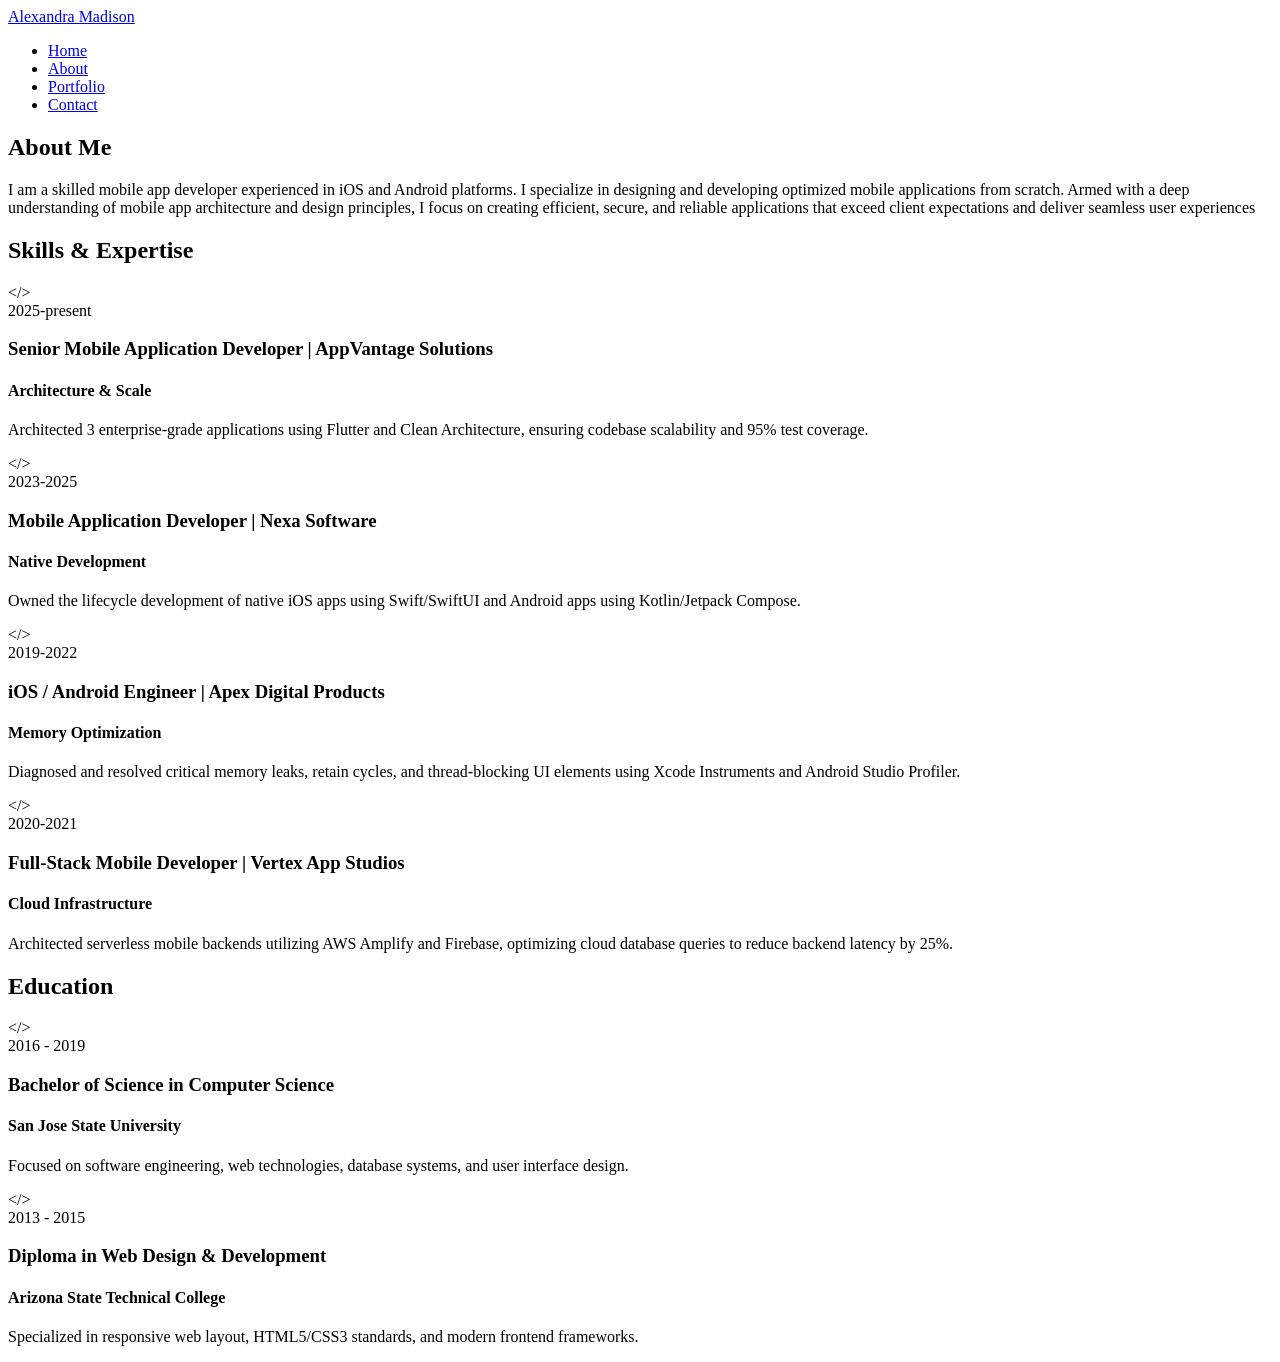
==== about.html @ ef2f59a8 "Initial commit: Base HTML structure for Home and About pages" ====
<!DOCTYPE html>
<html lang="en">
<head>
    <meta charset="UTF-8">
    <meta name="viewport" content="width=device-width, initial-scale=1.0">
    <title>Portfolio | About </title>
    <link rel="stylesheet" href="css/style.css">
</head>
<body>

  <!--Navigaiton Bar-->
    <header>
        <nav class="navbar">
          <div class="logo">
            <a href="index.html">Alexandra Madison</a>
          </div>
          <ul class="nav-links">
            <li><a href="index.html">Home</a></li>
            <li><a href="about.html" class="active">About</a></li>
            <li><a href="portfolio.html">Portfolio</a></li>
            <li><a href="contact.html">Contact</a></li>
          </ul>
        </nav>
    </header>

    <main>
        <section class ="about-bio">
          <h2>About Me</h2>
          <p>I am a skilled mobile app developer experienced in iOS and Android platforms.
           I specialize in designing and developing optimized mobile applications from scratch.
           Armed with a deep understanding of mobile app architecture and design principles, I focus on creating efficient, secure, and reliable applications that exceed client expectations and deliver seamless user experiences</p>  
        </section>

      <!--Skills Section-->
      <section class="skills-expertise-section">
        
         <h2>Skills & Expertise</h2>
         
         <div class="timeline">
         <div class="timeline-item">&lt;/&gt;</div>
         <div class="timeline-content">
           <span class ="timeline-date"> 2025-present</span>
           <h3>Senior Mobile Application Developer | AppVantage Solutions</h3>
           <h4>Architecture & Scale</h4>
           <p>Architected 3 enterprise-grade applications using Flutter and Clean Architecture, ensuring codebase scalability and 95% test coverage.</p>
          </div>
         </div>

         <div class="timeline">
         <div class="timeline-item">&lt;/&gt;</div>
         <div class="timeline-content">
           <span class ="timeline-date"> 2023-2025</span>
           <h3>Mobile Application Developer | Nexa Software</h3>
           <h4>Native Development</h4>
           <p>Owned the lifecycle development of native iOS apps using Swift/SwiftUI and Android apps using Kotlin/Jetpack Compose.</p>
          </div>
         </div>

         <div class="timeline">
         <div class="timeline-item">&lt;/&gt;</div>
         <div class="timeline-content">
           <span class ="timeline-date"> 2019-2022</span>
           <h3>iOS / Android Engineer | Apex Digital Products</h3>
           <h4>Memory Optimization</h4>
           <p>Diagnosed and resolved critical memory leaks, retain cycles, and thread-blocking UI elements using Xcode Instruments and Android Studio Profiler.</p>
          </div>
         </div>

          <div class="timeline">
         <div class="timeline-item">&lt;/&gt;</div>
         <div class="timeline-content">
           <span class ="timeline-date"> 2020-2021</span>
           <h3>Full-Stack Mobile Developer | Vertex App Studios</h3>
           <h4>Cloud Infrastructure</h4>
           <p>Architected serverless mobile backends utilizing AWS Amplify and Firebase, optimizing cloud database queries to reduce backend latency by 25%.</p>
          </div>
         </div>

        <section class="education-section">
    <h2>Education</h2>
    
    <div class="timeline">
        <div class="timeline-item">
            <div class="timeline-icon">&lt;/&gt;</div>
            <div class="timeline-content">
                <span class="timeline-date">2016 - 2019</span>
                <h3>Bachelor of Science in Computer Science</h3>
                <h4>San Jose State University</h4>
                <p>Focused on software engineering, web technologies, database systems, and user interface design.</p>
            </div>
        </div>

        <div class="timeline-item">
            <div class="timeline-icon">&lt;/&gt;</div>
            <div class="timeline-content">
                <span class="timeline-date">2013 - 2015</span>
                <h3>Diploma in Web Design & Development</h3>
                <h4>Arizona State Technical College</h4>
                <p>Specialized in responsive web layout, HTML5/CSS3 standards, and modern frontend frameworks.</p>
            </div>
        </div>
    </div>
</section>



        
      </section>
    </main>
</body>
</html>
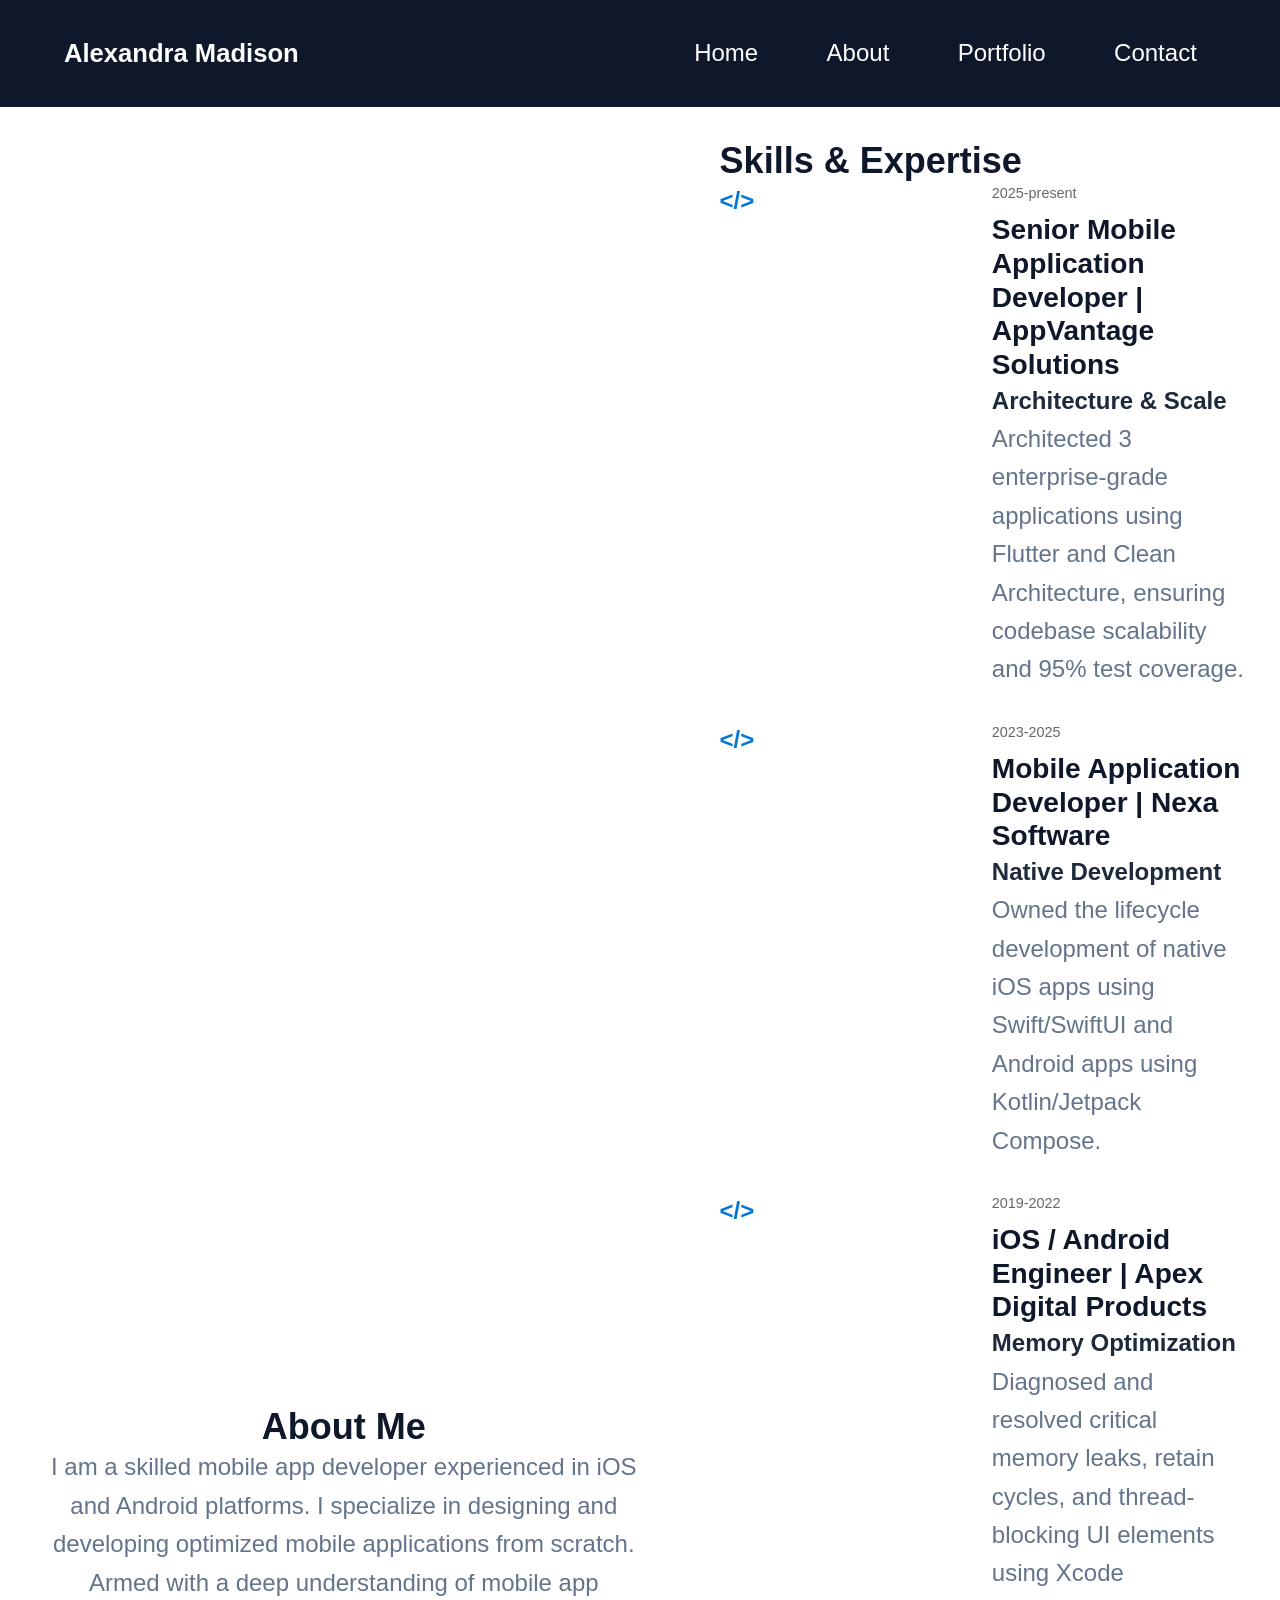
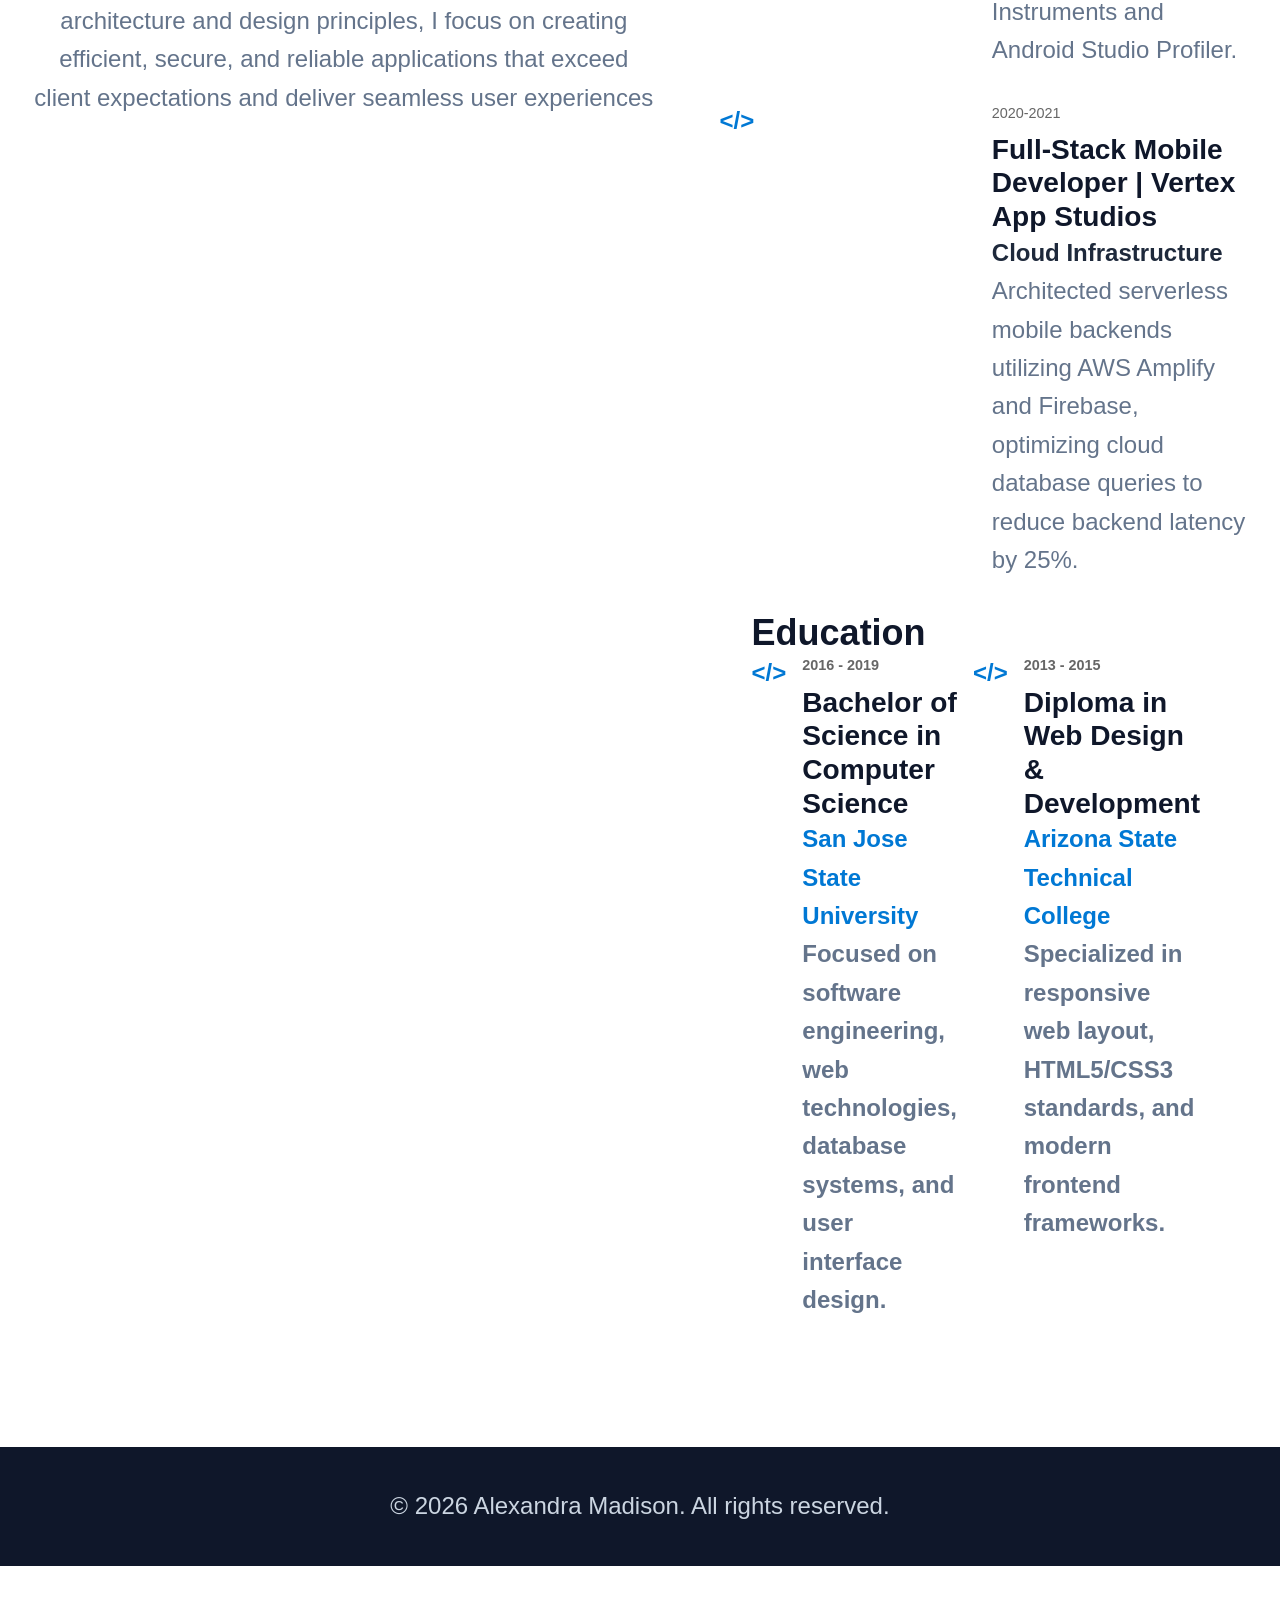
==== commit 48e55df2: "Changes to some html and bit of grid and flex structurin" ====
--- a/about.html
+++ b/about.html
@@ -7,7 +7,7 @@
     <link rel="stylesheet" href="css/style.css">
 </head>
 <body>
-
+<div class="grid-container">
   <!--Navigaiton Bar-->
     <header>
         <nav class="navbar">
@@ -18,7 +18,7 @@
             <li><a href="index.html">Home</a></li>
             <li><a href="about.html" class="active">About</a></li>
             <li><a href="portfolio.html">Portfolio</a></li>
-            <li><a href="contact.html">Contact</a></li>
+            <li><a href="Contact P.html">Contact</a></li>
           </ul>
         </nav>
     </header>
@@ -102,10 +102,13 @@
     </div>
 </section>
 
-
-
-        
       </section>
     </main>
+  <footer>
+    <p>&copy; 2026 Alexandra Madison. All rights reserved.</p>
+  </footer>
+ 
+  <script src="js/main.js"></script>
+</div>
 </body>
 </html>
--- a/css/style.css
+++ b/css/style.css
@@ -0,0 +1,406 @@
+/*
+GLOBAL RESET
+*/
+* {
+    margin: 0;
+    padding: 0;
+    box-sizing: border-box; 
+}
+
+html {
+    scroll-behavior: smooth;
+}
+
+body {
+    font-family: Arial, Helvetica, sans-serif;
+    background-color: #f8fafc;
+    color: #1e293b;
+    line-height: 1.6;
+}
+
+/*
+DESIGN VARIABLES 
+*/
+:root {
+    --primary: #0f172a;
+    --secondary: #6366f1;
+    --accent: #22d3ee;
+
+    --background: #f8fafc;
+    --white: #ffffff;
+
+    --text: #1e293b;
+    --text-light: #64748b;
+
+    --border: #e2e8f0;
+
+    --max-width: 1200px;
+    --radius: 12px;
+
+    --transition: all 0.3s ease;
+}
+
+/*
+GENERAL STYLES
+*/
+.container {
+    width: 90%;
+    max-width: var(--max-width);
+    margin: 0 auto;
+}
+
+section {
+    padding: 80px 0;
+}
+
+h1,
+h2,
+h3 {
+    color: var(--primary);
+    line-height: 1.2;
+}
+
+p {
+    color:var(--text-light)
+}
+
+a {
+    text-decoration: none;
+    color: inherit;
+}
+
+img {
+    max-width: 100%;
+    display: block;
+}
+
+
+
+/*
+Container
+*/
+.grid-container {
+    display: grid;
+    grid-template-columns: minmax(0, 1fr);
+    grid-template-rows: auto auto auto auto;
+    grid-template-areas:
+        "header"
+        "hero-sec"
+        "footer";
+    gap: 2rem;
+    min-height: 100vh;
+    background-color: #fff;
+}
+
+.grid-container > * {
+  display: flex;
+  align-items: center;
+  justify-content: center;
+  min-width: 0;
+
+  font-size: clamp(
+    1em,
+    1.5em,
+    2em
+    );
+}
+
+
+
+/*
+NAVIGATION BAR
+*/
+header {
+    background-color: var(--primary);
+    position: sticky;
+    top: 0;
+    z-index: 1000;
+    grid-area: header;
+    display: flex;
+    flex-direction: column;
+    align-items: center;
+    justify-content: center;
+    padding: 1rem 0;
+}
+
+
+.navbar {
+    grid-area: navigation;
+    width: 90%;
+    max-width: var(--max-width);
+    min-height: 75px;
+    margin: 0 auto;
+    display: flex;
+    align-items: center;
+    justify-content: space-between;
+}
+.logo {
+    font-size: 1.6rem;
+    font-weight: bold;
+    color: var(--white);
+}
+.logo span {
+    color: var(--accent);
+}
+.nav-links {
+    display: flex;
+    gap: 30px;
+    list-style: none;
+    margin: 0;
+    padding: 0;
+}
+.nav-links a {
+    color: var(--white);
+    font-weight: 500;
+    transition: var(--transition);
+    border-radius: 999px;
+    padding: 0.5rem 1.2rem;
+
+}
+.nav-links a:hover{
+    color: var(--accent);
+}
+
+/*
+PORTFOLIO
+*/
+.portfolio {
+    grid-area: hero-sec;
+    width: 100%;
+    background-color: var(--background);
+}
+.section-heading {
+    text-align: center;
+    margin-bottom: 50px;
+}
+.section-heading h1 {
+    font-size: 3rem;
+    margin-bottom: 15px;
+}
+.section-heading p {
+    max-width: 600px;
+    margin: auto;
+}
+.projects {
+    display: grid;
+    grid-template-columns: repeat(3,1fr);
+    gap: 30px;
+}
+
+/*
+PROJECT CARDS
+*/
+.project-card {
+    background-color: var(--white);
+    border: 1px solid var(--border);
+    border-radius: var(--radius);
+    overflow: hidden;
+    box-shadow: 0 4px rgba(15, 23, 42, 0.08);
+    transition: var(--transition);
+}
+.project-image {
+    height: 220px;
+    background-color: #e2e8f0;
+}
+.project-image img {
+    width: 100%;
+    height: 100%;
+    object-fit: cover;
+}
+.project-content {
+    padding: 25px;
+}
+.project-content h3 {
+    margin-bottom: 10px;
+}
+.project-content p {
+    margin-bottom: 20px;
+}
+
+.project-card:hover {
+    transform: translateY(-8px);
+    box-shadow: 0 15px 35px rgba(15, 23, 42, 0.15);
+}
+
+
+
+
+/*
+INTERACTION
+*/
+
+
+.btn {
+    display: inline-block;
+    padding: 12px 24px;
+    background-color: var(--secondary);
+    color: var(--white);
+    border-radius: 8px;
+    font-weight: 600;
+    transition: var(--transition);
+}
+.btn:hover {
+    background-color: #4f46e5;
+    transform: translateY(-3px);
+}
+
+/*
+Home Page
+*/
+.hero {
+    grid-area: hero-sec;
+    text-align: center;
+    max-width: 800px;
+    margin: 0 auto;
+    padding: 2rem;
+}
+
+.hero h1 {
+    font-size: 2rem;
+    margin-bottom: 1rem;
+}
+
+.hero .highlight {
+    color: var(--secondary);
+}
+.hero p {
+    line-height: 1.6;
+    margin-bottom: 2rem;
+}
+.hero-btn {
+    display: flex;
+    justify-content: center;
+    gap: 1.5rem;
+}
+
+/*
+About Page
+*/
+.about-bio {
+    grid-area: hero-sec;
+    max-width: 800px;
+    margin: 0 auto 2rem;
+    padding: 2rem;
+    text-align: center;
+}
+ 
+.skills-expertise-section,
+.education-section {
+    max-width: 800px;
+    margin: 0 auto;
+    padding: 0 2rem 2rem;
+}
+ 
+.timeline {
+    display: flex;
+    align-items: flex-start;
+    margin-bottom: 2rem;
+}
+.timeline-item,
+.timeline-icon {
+    font-weight: bold;
+    margin-right: 1rem;
+    color: #0078d4;
+}
+.timeline-content {
+    flex: 1;
+}
+.timeline-date {
+    font-size: 0.9rem;
+    color: #666;
+    display: block;
+    margin-bottom: 0.5rem;
+}
+.timeline > .timeline-item {
+    display: flex;
+    align-items: flex-start;
+    flex: 1;
+}
+
+/*
+Buttons
+*/
+.btn {
+    display: inline-block;
+    padding: 12px 24px;
+    background-color: var(--secondary);
+    color: var(--white);
+    border-radius: 8px;
+    font-weight: 600;
+    transition: var(--transition);
+}
+.btn:hover {
+    background-color: #4f46e5;
+    transform: translateY(-3px);
+}
+.primary-btn {
+    background-color: var(--primary);
+}
+.secondary-btn {
+    background-color: var(--secondary);
+}
+
+/*
+Footer
+*/
+footer,
+.footer {
+    grid-area: footer;
+    background-color: var(--primary);
+    color: var(--white);
+    padding: 40px 0;
+    text-align: center;
+}
+footer p,
+.footer p {
+    color: #cbd5e1;
+}
+
+/*
+RESPONSIVE DESIGN 
+*/
+@media (max-width: 900px) {
+    .projects {
+        grid-template-columns: repeat(2, 1fr);
+    }
+    .grid-container {
+        gap: 1.5rem;
+    }
+    header {
+        align-items: center;
+        text-align: center;
+    }
+}
+@media (max-width: 600px) {
+    .grid-container {
+        gap: 1rem;
+    }
+    header {
+        align-items: center;
+        text-align: center;
+    }
+    .navbar {
+        flex-direction: column;
+        padding: 20px 0;
+        gap: 15px;
+    }
+    .nav-links {
+        flex-direction: column;
+        gap: 15px;
+        flex-wrap: wrap;
+        justify-content: center;
+    }
+    .projects {
+        grid-template-columns: 1fr;
+    }
+    section {
+        padding: 60px 0;
+    }
+    .hero {
+        padding: 1rem;
+    }
+    .btn {
+        max-width: 100%;
+        text-align: center;
+    }
+}
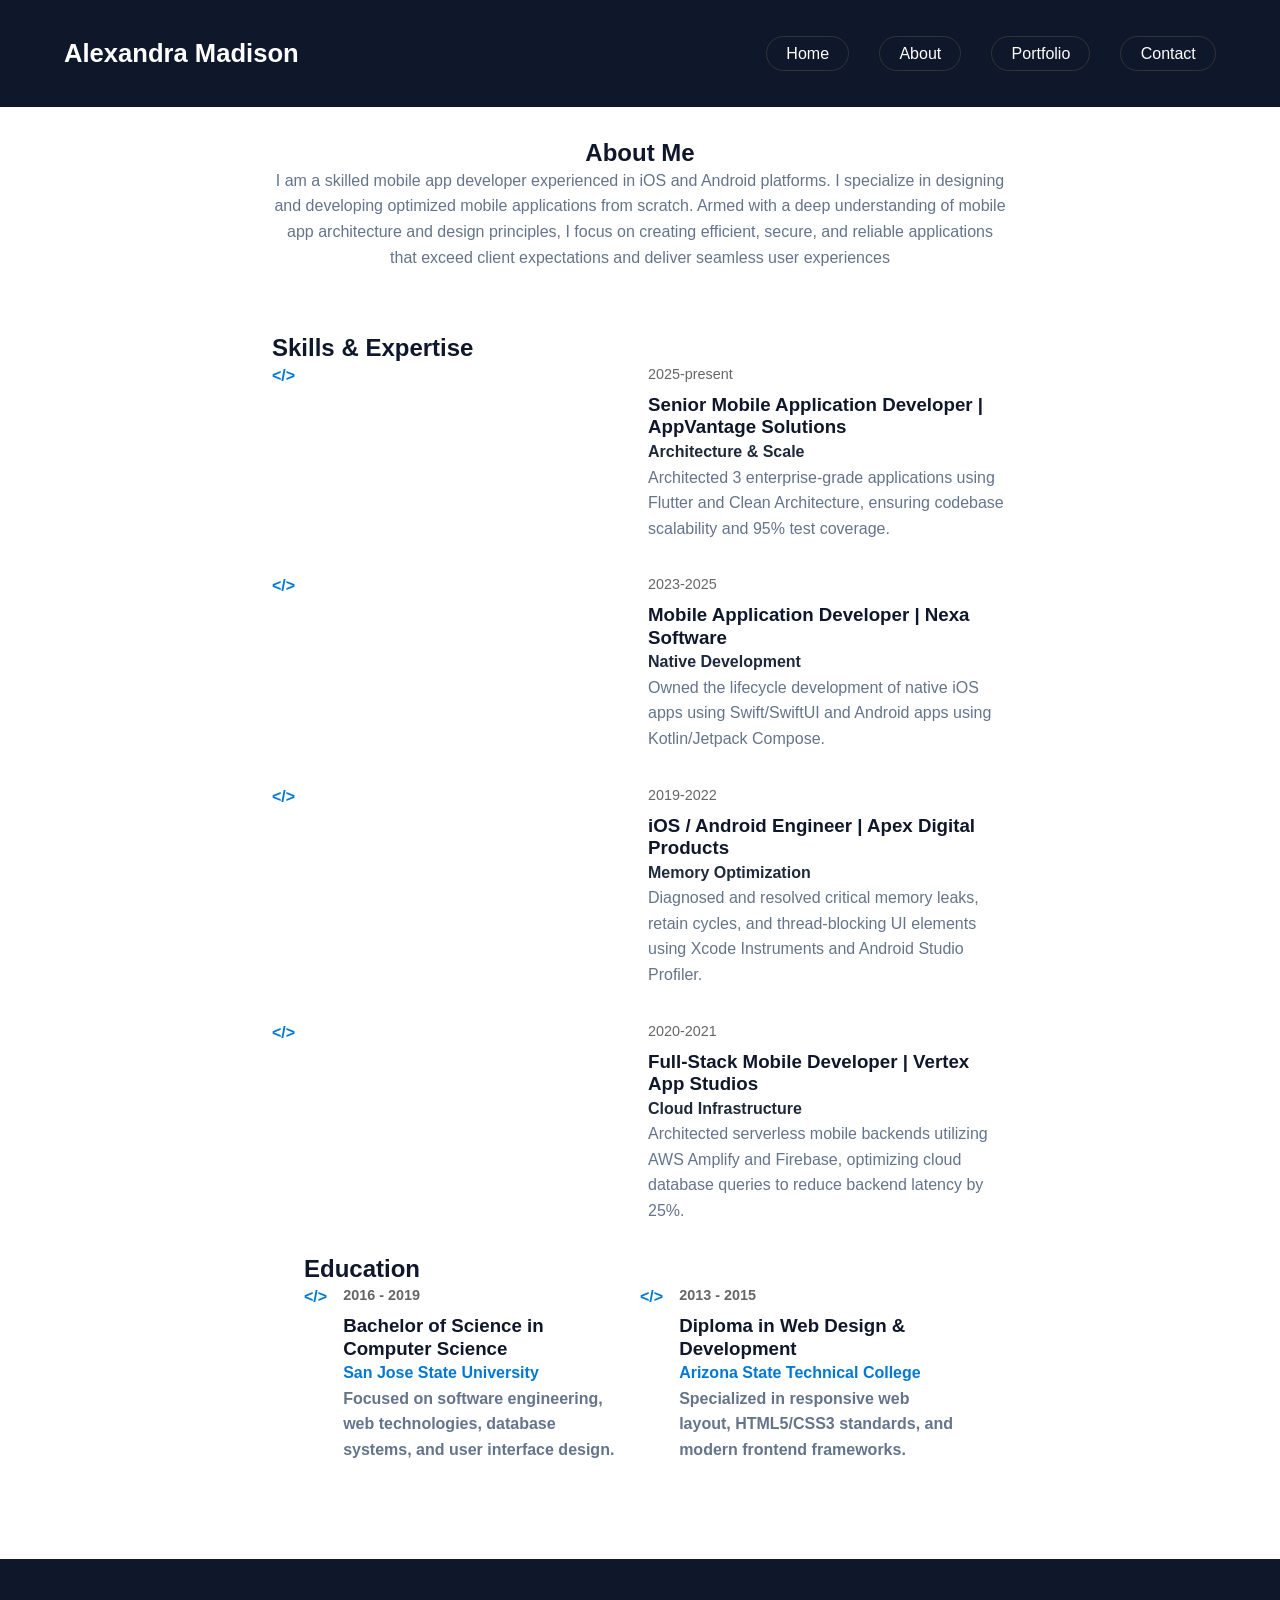
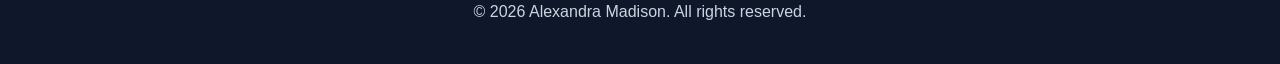
==== commit e989ad4a: "added a pure CSS burger menu fixed overflow with small screens in portfolio" ====
--- a/about.html
+++ b/about.html
@@ -14,6 +14,13 @@
           <div class="logo">
             <a href="index.html">Alexandra Madison</a>
           </div>
+          <input type="checkbox" id="menu-toggle" class="menu-toggle-input">
+            <label for="menu-toggle" class="menu-toggle" aria-label="Toggle navigation menu">
+              <span></span>
+              <span></span>
+              <span></span>
+            </label>
+
           <ul class="nav-links">
             <li><a href="index.html">Home</a></li>
             <li><a href="about.html" class="active">About</a></li>
--- a/css/style.css
+++ b/css/style.css
@@ -16,6 +16,7 @@
     background-color: #f8fafc;
     color: #1e293b;
     line-height: 1.6;
+    padding: 0;
 }
 
 /*
@@ -82,29 +83,23 @@
 .grid-container {
     display: grid;
     grid-template-columns: minmax(0, 1fr);
-    grid-template-rows: auto auto auto auto;
+    grid-template-rows: auto auto auto;
     grid-template-areas:
-        "header"
-        "hero-sec"
-        "footer";
-    gap: 2rem;
+        "header header"
+        "hero-sec hero-sec"
+        "footer footer";
     min-height: 100vh;
     background-color: #fff;
 }
 
-.grid-container > * {
-  display: flex;
-  align-items: center;
-  justify-content: center;
-  min-width: 0;
-
-  font-size: clamp(
-    1em,
-    1.5em,
-    2em
-    );
-}
-
+main {
+    grid-area: hero-sec;
+    width: 100%;
+    display: flex;
+    flex-direction: column;
+    align-items: center;
+    justify-content: center;
+}
 
 
 /*
@@ -125,7 +120,6 @@
 
 
 .navbar {
-    grid-area: navigation;
     width: 90%;
     max-width: var(--max-width);
     min-height: 75px;
@@ -134,14 +128,17 @@
     align-items: center;
     justify-content: space-between;
 }
+
 .logo {
     font-size: 1.6rem;
     font-weight: bold;
     color: var(--white);
 }
+
 .logo span {
     color: var(--accent);
 }
+
 .nav-links {
     display: flex;
     gap: 30px;
@@ -149,21 +146,63 @@
     margin: 0;
     padding: 0;
 }
+
 .nav-links a {
     color: var(--white);
     font-weight: 500;
     transition: var(--transition);
+    /*pill button design*/
     border-radius: 999px;
     padding: 0.5rem 1.2rem;
-
+    border: 1px solid #333;
 }
 .nav-links a:hover{
     color: var(--accent);
 }
 
 /*
+Menu button
+*/
+
+.menu-toggle-input {
+    display: none;
+}
+ 
+.menu-toggle {
+    display: none;
+    flex-direction: column;
+    justify-content: space-between;
+    width: 28px;
+    height: 20px;
+    cursor: pointer;
+    z-index: 1100;
+}
+ 
+.menu-toggle span {
+    display: block;
+    height: 3px;
+    width: 100%;
+    background-color: var(--white);
+    border-radius: 2px;
+    transition: var(--transition);
+}
+
+.menu-toggle-input:checked + .menu-toggle span:nth-child(1) {
+    transform: translateY(8.5px) rotate(45deg);
+}
+ 
+.menu-toggle-input:checked + .menu-toggle span:nth-child(2) {
+    opacity: 0;
+}
+ 
+.menu-toggle-input:checked + .menu-toggle span:nth-child(3) {
+    transform: translateY(-8.5px) rotate(-45deg);
+}
+ 
+/*
 PORTFOLIO
 */
+
 .portfolio {
     grid-area: hero-sec;
     width: 100%;
@@ -222,8 +261,78 @@
     box-shadow: 0 15px 35px rgba(15, 23, 42, 0.15);
 }
 
-
-
+/*
+Home Page
+*/
+.hero {
+    grid-area: hero-sec;
+    text-align: center;
+    max-width: 800px;
+    margin: 0 auto;
+    padding: 2rem;
+}
+
+.hero h1 {
+    font-size: 2rem;
+    margin-bottom: 1rem;
+}
+
+.hero .highlight {
+    color: var(--secondary);
+}
+.hero p {
+    line-height: 1.6;
+    margin-bottom: 2rem;
+}
+.hero-btn {
+    display: flex;
+    justify-content: center;
+    gap: 1.5rem;
+}
+
+/*
+About Page
+*/
+.about-bio {
+    grid-area: hero-sec;
+    max-width: 800px;
+    margin: 0 auto 2rem;
+    padding: 2rem;
+    text-align: center;
+}
+ 
+.skills-expertise-section,
+.education-section {
+    max-width: 800px;
+    margin: 0 auto;
+    padding: 0 2rem 2rem;
+}
+ 
+.timeline {
+    display: flex;
+    align-items: flex-start;
+    margin-bottom: 2rem;
+}
+.timeline-item,
+.timeline-icon {
+    font-weight: bold;
+    margin-right: 1rem;
+    color: #0078d4;
+}
+.timeline-content {
+    flex: 1;
+}
+.timeline-date {
+    font-size: 0.9rem;
+    color: #666;
+    display: block;
+    margin-bottom: 0.5rem;
+}
+.timeline > .timeline-item {
+    display: flex;
+    align-items: flex-start;
+    flex: 1;
+}
 
 /*
 INTERACTION
@@ -244,95 +353,6 @@
     transform: translateY(-3px);
 }
 
-/*
-Home Page
-*/
-.hero {
-    grid-area: hero-sec;
-    text-align: center;
-    max-width: 800px;
-    margin: 0 auto;
-    padding: 2rem;
-}
-
-.hero h1 {
-    font-size: 2rem;
-    margin-bottom: 1rem;
-}
-
-.hero .highlight {
-    color: var(--secondary);
-}
-.hero p {
-    line-height: 1.6;
-    margin-bottom: 2rem;
-}
-.hero-btn {
-    display: flex;
-    justify-content: center;
-    gap: 1.5rem;
-}
-
-/*
-About Page
-*/
-.about-bio {
-    grid-area: hero-sec;
-    max-width: 800px;
-    margin: 0 auto 2rem;
-    padding: 2rem;
-    text-align: center;
-}
- 
-.skills-expertise-section,
-.education-section {
-    max-width: 800px;
-    margin: 0 auto;
-    padding: 0 2rem 2rem;
-}
- 
-.timeline {
-    display: flex;
-    align-items: flex-start;
-    margin-bottom: 2rem;
-}
-.timeline-item,
-.timeline-icon {
-    font-weight: bold;
-    margin-right: 1rem;
-    color: #0078d4;
-}
-.timeline-content {
-    flex: 1;
-}
-.timeline-date {
-    font-size: 0.9rem;
-    color: #666;
-    display: block;
-    margin-bottom: 0.5rem;
-}
-.timeline > .timeline-item {
-    display: flex;
-    align-items: flex-start;
-    flex: 1;
-}
-
-/*
-Buttons
-*/
-.btn {
-    display: inline-block;
-    padding: 12px 24px;
-    background-color: var(--secondary);
-    color: var(--white);
-    border-radius: 8px;
-    font-weight: 600;
-    transition: var(--transition);
-}
-.btn:hover {
-    background-color: #4f46e5;
-    transform: translateY(-3px);
-}
 .primary-btn {
     background-color: var(--primary);
 }
@@ -343,6 +363,7 @@
 /*
 Footer
 */
+
 footer,
 .footer {
     grid-area: footer;
@@ -359,7 +380,7 @@
 /*
 RESPONSIVE DESIGN 
 */
-@media (max-width: 900px) {
+@media (min-width:671px) and (max-width: 900px) {
     .projects {
         grid-template-columns: repeat(2, 1fr);
     }
@@ -371,7 +392,7 @@
         text-align: center;
     }
 }
-@media (max-width: 600px) {
+@media (max-width: 670px) {
     .grid-container {
         gap: 1rem;
     }
@@ -385,10 +406,20 @@
         gap: 15px;
     }
     .nav-links {
+        position: absolute;
+        top: 100%;
+        left: 0;
+        width: 100%;
         flex-direction: column;
         gap: 15px;
-        flex-wrap: wrap;
-        justify-content: center;
+        background-color: var(--primary);
+        max-height: 0;
+        overflow: hidden;
+        transition: max-height 0.3s ease;
+    }
+    .menu-toggle-input:checked ~ .nav-links {
+        max-height: 400px;
+        padding: 10px 0;
     }
     .projects {
         grid-template-columns: 1fr;
@@ -403,4 +434,24 @@
         max-width: 100%;
         text-align: center;
     }
-}
+
+  .menu-toggle {
+    display: flex;
+}
+}
+@media (max-width: 400px) {
+    .timeline {
+        flex-direction: column;
+    }
+    .timeline-item {
+        margin-right: 0;
+        margin-bottom: 0.5rem;
+    }
+}
+
+
+@media (max-width: 768px) {
+  .contact-form-wrapper {
+    order: -1;
+  }
+}
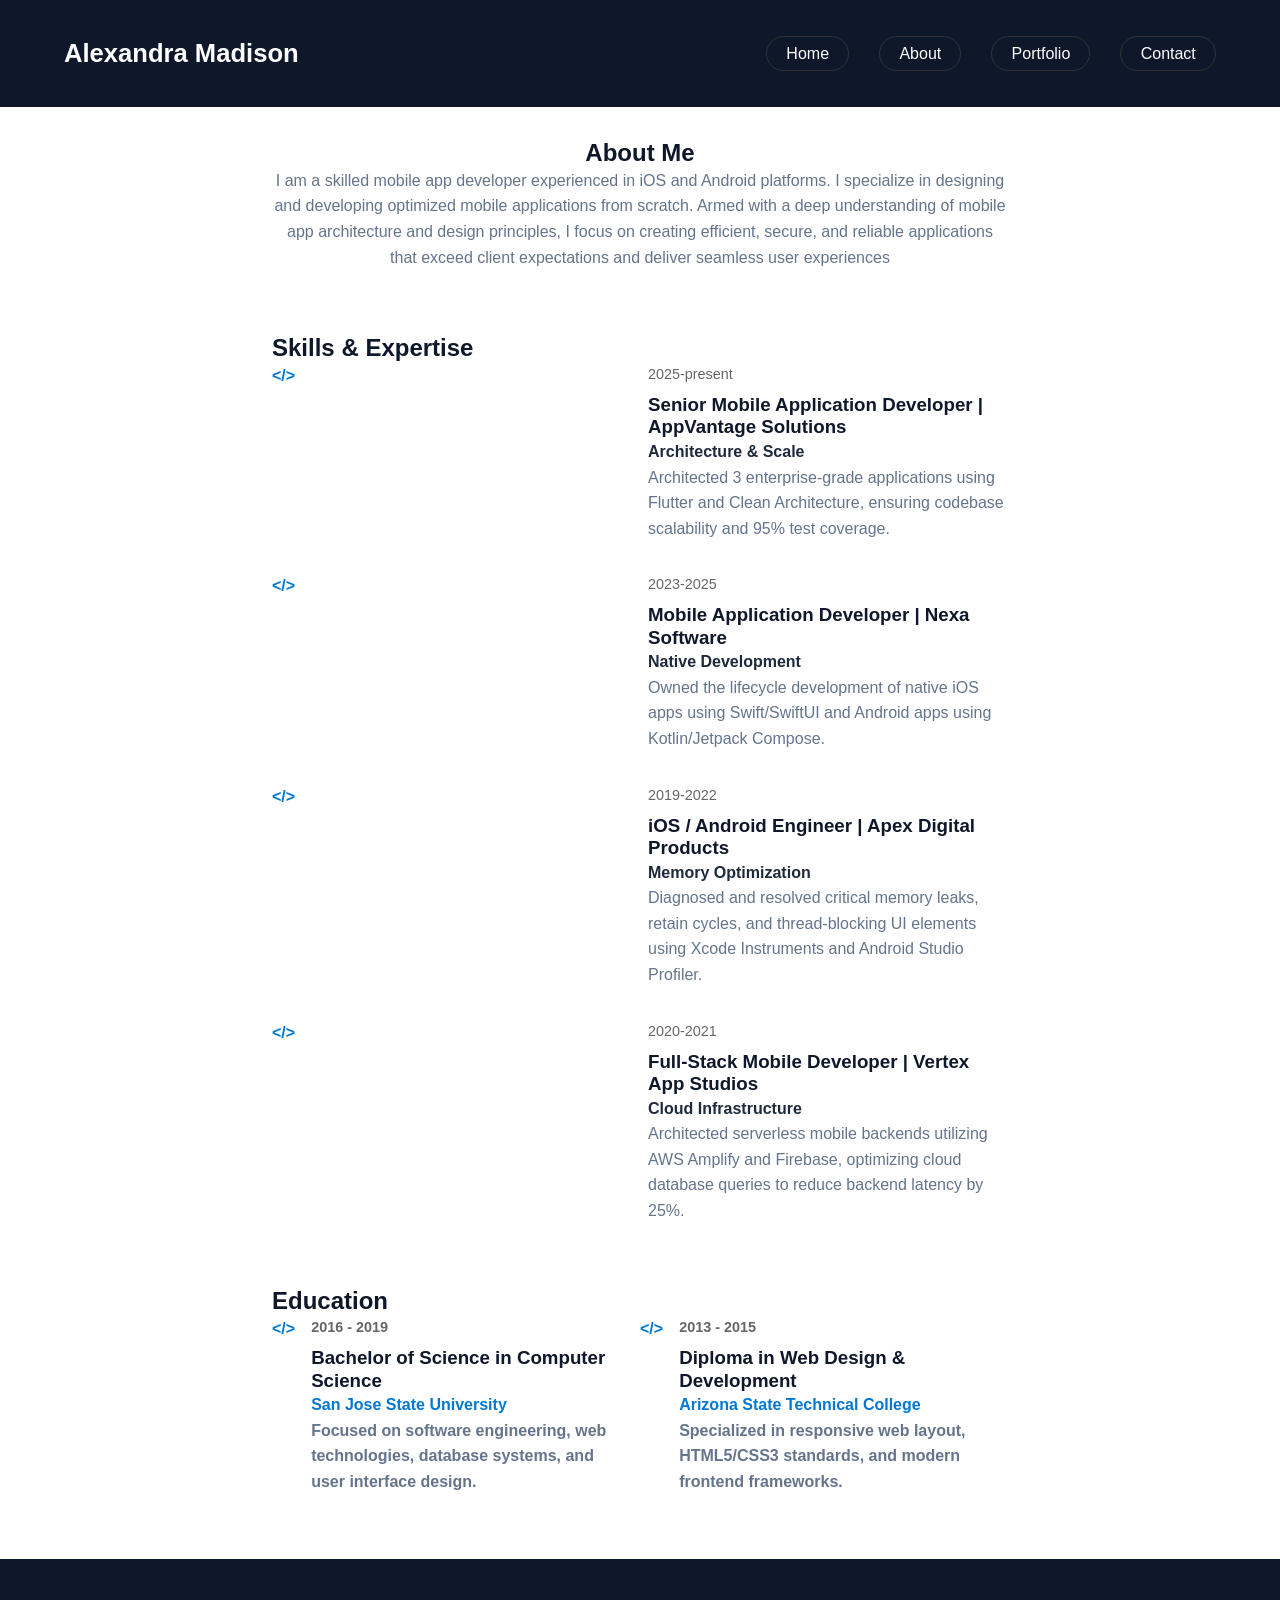
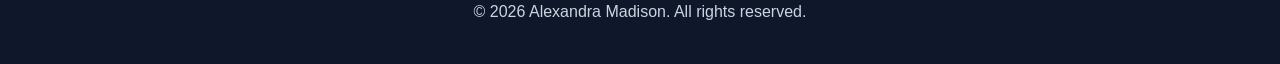
==== commit d5cb66b1: "Fix broken contact link, move contact styles to shared stylesheet, replace main.js with form validat" ====
--- a/about.html
+++ b/about.html
@@ -25,7 +25,7 @@
             <li><a href="index.html">Home</a></li>
             <li><a href="about.html" class="active">About</a></li>
             <li><a href="portfolio.html">Portfolio</a></li>
-            <li><a href="Contact P.html">Contact</a></li>
+            <li><a href="contact.html">Contact</a></li>
           </ul>
         </nav>
     </header>
@@ -83,6 +83,8 @@
           </div>
          </div>
 
+        </section>
+
         <section class="education-section">
     <h2>Education</h2>
     
@@ -108,8 +110,6 @@
         </div>
     </div>
 </section>
-
-      </section>
     </main>
   <footer>
     <p>&copy; 2026 Alexandra Madison. All rights reserved.</p>
--- a/css/style.css
+++ b/css/style.css
@@ -39,6 +39,9 @@
     --radius: 12px;
 
     --transition: all 0.3s ease;
+
+    --error: #dc3545;
+    --success: #28a745;
 }
 
 /*
@@ -85,9 +88,9 @@
     grid-template-columns: minmax(0, 1fr);
     grid-template-rows: auto auto auto;
     grid-template-areas:
-        "header header"
-        "hero-sec hero-sec"
-        "footer footer";
+        "header"
+        "hero-sec"
+        "footer";
     min-height: 100vh;
     background-color: #fff;
 }
@@ -449,9 +452,212 @@
     }
 }
 
+/*
+CONTACT PAGE
+(moved from inline styles; colors mapped to the design variables)
+*/
+.contact-hero {
+    text-align: center;
+    padding: 3rem 1rem 1.5rem;
+}
+.contact-hero h1 {
+    font-size: clamp(1.8rem, 4vw, 2.8rem);
+    margin-bottom: 0.5rem;
+}
+.contact-hero p {
+    color: var(--text-light);
+    font-size: 1.05rem;
+    max-width: 600px;
+    margin: 0 auto;
+}
+.contact-section {
+    padding: 1rem 2rem 3rem;
+    width: 100%;
+}
+.contact-container {
+    display: grid;
+    grid-template-columns: 1fr 1.5fr;
+    gap: 2.5rem;
+    max-width: 1100px;
+    margin: 0 auto;
+    align-items: start;
+}
+.contact-info {
+    background: var(--background);
+    border-radius: var(--radius);
+    padding: 2rem;
+    border: 1px solid var(--border);
+}
+.contact-info h2 {
+    font-size: 1.3rem;
+    margin-bottom: 1.2rem;
+    padding-bottom: 0.5rem;
+    border-bottom: 2px solid var(--secondary);
+}
+.contact-info address {
+    font-style: normal;
+    line-height: 1.8;
+    color: var(--text);
+}
+.contact-info address p {
+    margin-bottom: 1rem;
+}
+.contact-info strong {
+    color: var(--primary);
+}
+.social-links {
+    display: flex;
+    gap: 10px;
+    margin-top: 1.5rem;
+}
+.social-links a {
+    display: inline-flex;
+    align-items: center;
+    justify-content: center;
+    width: 38px;
+    height: 38px;
+    background: var(--primary);
+    color: var(--white);
+    text-decoration: none;
+    border-radius: 50%;
+    font-size: 0.75rem;
+    font-weight: bold;
+    transition: var(--transition);
+}
+.social-links a:hover {
+    background: var(--secondary);
+    transform: scale(1.1);
+}
+.availability {
+    margin-top: 1.5rem;
+    font-size: 0.9rem;
+    color: var(--accent);
+    font-style: italic;
+}
+.contact-form-wrapper {
+    background: var(--white);
+    border-radius: var(--radius);
+    padding: 2rem;
+    border: 1px solid var(--border);
+    box-shadow: 0 2px 8px rgba(0, 0, 0, 0.04);
+}
+.contact-form-wrapper h2 {
+    font-size: 1.3rem;
+    margin-bottom: 1.2rem;
+    padding-bottom: 0.5rem;
+    border-bottom: 2px solid var(--secondary);
+}
+.form-group {
+    margin-bottom: 1.2rem;
+    display: flex;
+    flex-direction: column;
+}
+.form-group label {
+    font-size: 0.9rem;
+    margin-bottom: 0.35rem;
+    color: var(--text);
+    font-weight: 600;
+}
+.form-group label span {
+    color: var(--error);
+}
+.form-group input[type="text"],
+.form-group input[type="email"],
+.form-group select,
+.form-group textarea {
+    padding: 0.75rem;
+    background: var(--white);
+    border: 1px solid var(--border);
+    border-radius: 6px;
+    color: var(--text);
+    font-family: inherit;
+    font-size: 0.95rem;
+    transition: border-color 0.3s ease, box-shadow 0.3s ease;
+}
+.form-group input:focus,
+.form-group select:focus,
+.form-group textarea:focus {
+    outline: none;
+    border-color: var(--secondary);
+    box-shadow: 0 0 0 3px rgba(99, 102, 241, 0.15);
+}
+.form-group textarea {
+    resize: vertical;
+    min-height: 120px;
+}
+.form-group select {
+    cursor: pointer;
+}
+.checkbox-group {
+    flex-direction: row;
+    align-items: center;
+    gap: 0.6rem;
+}
+.checkbox-group input[type="checkbox"] {
+    width: 18px;
+    height: 18px;
+    accent-color: var(--secondary);
+    cursor: pointer;
+}
+.checkbox-group label {
+    margin-bottom: 0;
+    font-weight: 400;
+    font-size: 0.9rem;
+    color: var(--text-light);
+    cursor: pointer;
+}
+.submit-btn {
+    width: 100%;
+    padding: 0.9rem;
+    background: var(--secondary);
+    color: var(--white);
+    border: none;
+    border-radius: 6px;
+    font-size: 1rem;
+    font-weight: 600;
+    text-transform: uppercase;
+    letter-spacing: 1px;
+    cursor: pointer;
+    transition: var(--transition);
+}
+.submit-btn:hover {
+    background: #4f46e5;
+    transform: translateY(-2px);
+    box-shadow: 0 4px 12px rgba(99, 102, 241, 0.35);
+}
+.submit-btn:active {
+    transform: translateY(0);
+}
+.error-message {
+    font-size: 0.8rem;
+    color: var(--error);
+    margin-top: 0.3rem;
+    min-height: 1.2em;
+    display: block;
+}
+.input-error {
+    border-color: var(--error) !important;
+    box-shadow: 0 0 0 3px rgba(220, 53, 69, 0.2) !important;
+}
+.form-status {
+    text-align: center;
+    margin-top: 1rem;
+    font-size: 0.95rem;
+    min-height: 1.5em;
+}
+.form-status.success { color: var(--success); }
+.form-status.error { color: var(--error); }
 
 @media (max-width: 768px) {
-  .contact-form-wrapper {
-    order: -1;
-  }
-}+    .contact-container {
+        grid-template-columns: 1fr;
+        gap: 1.5rem;
+    }
+    .contact-section {
+        padding: 1rem;
+    }
+    .contact-info,
+    .contact-form-wrapper {
+        padding: 1.5rem;
+    }
+}
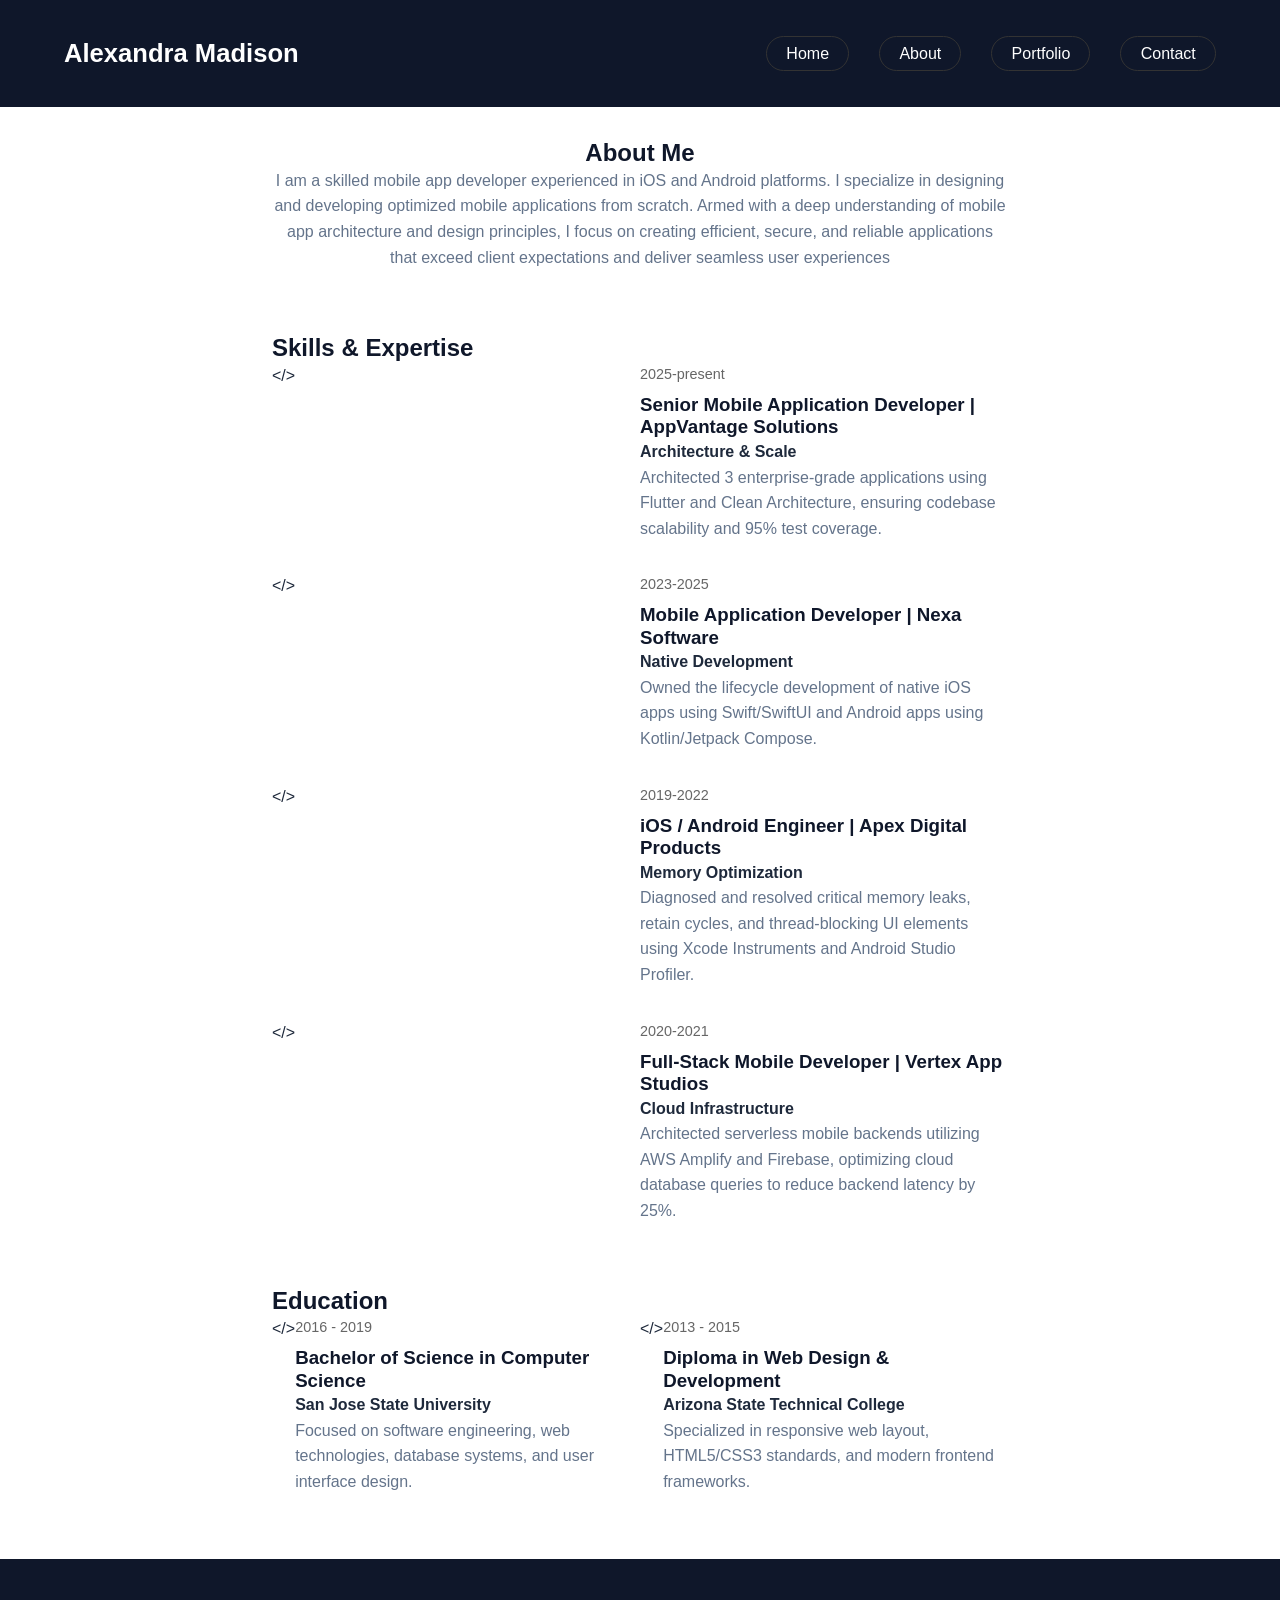
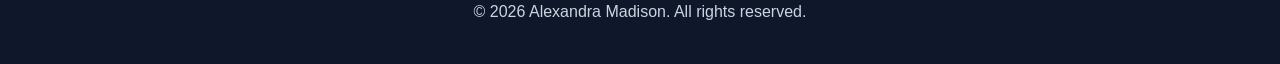
==== commit 9be57a3d: "Fix timeline icon spacing on about page" ====
--- a/about.html
+++ b/about.html
@@ -32,7 +32,7 @@
 
     <main>
         <section class ="about-bio">
-          <h2>About Me</h2>
+          <h1>About Me</h1>
           <p>I am a skilled mobile app developer experienced in iOS and Android platforms.
            I specialize in designing and developing optimized mobile applications from scratch.
            Armed with a deep understanding of mobile app architecture and design principles, I focus on creating efficient, secure, and reliable applications that exceed client expectations and deliver seamless user experiences</p>  
--- a/css/style.css
+++ b/css/style.css
@@ -54,7 +54,7 @@
 }
 
 section {
-    padding: 80px 0;
+    padding: 40px 0;
 }
 
 h1,
@@ -123,6 +123,7 @@
 
 
 .navbar {
+    position: relative;
     width: 90%;
     max-width: var(--max-width);
     min-height: 75px;
@@ -143,11 +144,25 @@
 }
 
 .nav-links {
-    display: flex;
-    gap: 30px;
     list-style: none;
     margin: 0;
     padding: 0;
+    position: absolute;
+    top: 100%;
+    left: 0;
+    width: 100%;
+    display: flex;
+    flex-direction: column;
+    gap: 15px;
+    background-color: var(--primary);
+    max-height: 0;
+    overflow: hidden;
+    transition: max-height 0.3s ease;
+}
+
+.menu-toggle-input:checked ~ .nav-links {
+    max-height: 400px;
+    padding: 10px 0;
 }
 
 .nav-links a {
@@ -172,7 +187,7 @@
 }
  
 .menu-toggle {
-    display: none;
+    display: flex;
     flex-direction: column;
     justify-content: space-between;
     width: 28px;
@@ -216,7 +231,7 @@
     margin-bottom: 50px;
 }
 .section-heading h1 {
-    font-size: 3rem;
+    font-size: 2rem;
     margin-bottom: 15px;
 }
 .section-heading p {
@@ -225,7 +240,7 @@
 }
 .projects {
     display: grid;
-    grid-template-columns: repeat(3,1fr);
+    grid-template-columns: 1fr;
     gap: 30px;
 }
 
@@ -289,8 +304,9 @@
 }
 .hero-btn {
     display: flex;
-    justify-content: center;
-    gap: 1.5rem;
+    flex-direction: column;
+    align-items: center;
+    gap: 1rem;
 }
 
 /*
@@ -313,14 +329,12 @@
  
 .timeline {
     display: flex;
+    flex-direction: column;
     align-items: flex-start;
     margin-bottom: 2rem;
 }
-.timeline-item,
-.timeline-icon {
-    font-weight: bold;
-    margin-right: 1rem;
-    color: #0078d4;
+.timeline > .timeline-item {
+    flex: 0 0 auto;
 }
 .timeline-content {
     flex: 1;
@@ -381,78 +395,6 @@
 }
 
 /*
-RESPONSIVE DESIGN 
-*/
-@media (min-width:671px) and (max-width: 900px) {
-    .projects {
-        grid-template-columns: repeat(2, 1fr);
-    }
-    .grid-container {
-        gap: 1.5rem;
-    }
-    header {
-        align-items: center;
-        text-align: center;
-    }
-}
-@media (max-width: 670px) {
-    .grid-container {
-        gap: 1rem;
-    }
-    header {
-        align-items: center;
-        text-align: center;
-    }
-    .navbar {
-        flex-direction: column;
-        padding: 20px 0;
-        gap: 15px;
-    }
-    .nav-links {
-        position: absolute;
-        top: 100%;
-        left: 0;
-        width: 100%;
-        flex-direction: column;
-        gap: 15px;
-        background-color: var(--primary);
-        max-height: 0;
-        overflow: hidden;
-        transition: max-height 0.3s ease;
-    }
-    .menu-toggle-input:checked ~ .nav-links {
-        max-height: 400px;
-        padding: 10px 0;
-    }
-    .projects {
-        grid-template-columns: 1fr;
-    }
-    section {
-        padding: 60px 0;
-    }
-    .hero {
-        padding: 1rem;
-    }
-    .btn {
-        max-width: 100%;
-        text-align: center;
-    }
-
-  .menu-toggle {
-    display: flex;
-}
-}
-@media (max-width: 400px) {
-    .timeline {
-        flex-direction: column;
-    }
-    .timeline-item {
-        margin-right: 0;
-        margin-bottom: 0.5rem;
-    }
-}
-
-/*
 CONTACT PAGE
 (moved from inline styles; colors mapped to the design variables)
 */
@@ -476,7 +418,7 @@
 }
 .contact-container {
     display: grid;
-    grid-template-columns: 1fr 1.5fr;
+    grid-template-columns: 1fr;
     gap: 2.5rem;
     max-width: 1100px;
     margin: 0 auto;
@@ -648,16 +590,67 @@
 .form-status.success { color: var(--success); }
 .form-status.error { color: var(--error); }
 
-@media (max-width: 768px) {
+
+/*
+RESPONSIVE DESIGN - MOBILE FIRST
+Base styles above target small screens.
+Each min-width query below ADDS complexity as the screen grows.
+*/
+
+/* --- Tablet and up (671px+) --- */
+@media (min-width: 671px) {
+    section {
+        padding: 60px 0;
+    }
+    .section-heading h1 {
+        font-size: 2.5rem;
+    }
+
+    /* nav becomes a horizontal bar; hamburger no longer needed */
+    .menu-toggle {
+        display: none;
+    }
+    .nav-links {
+        position: static;
+        flex-direction: row;
+        gap: 30px;
+        width: auto;
+        max-height: none;
+        overflow: visible;
+        background-color: transparent;
+        padding: 0;
+    }
+
+    .timeline {
+        flex-direction: row;
+    }
+    .hero-btn {
+        flex-direction: row;
+        gap: 1.5rem;
+    }
+    .projects {
+        grid-template-columns: repeat(2, 1fr);
+    }
     .contact-container {
-        grid-template-columns: 1fr;
-        gap: 1.5rem;
+        grid-template-columns: 1fr 1.5fr;
     }
     .contact-section {
-        padding: 1rem;
-    }
-    .contact-info,
-    .contact-form-wrapper {
-        padding: 1.5rem;
-    }
-}
+        padding: 1rem 2rem 3rem;
+    }
+}
+
+/* --- Desktop and up (901px+) --- */
+@media (min-width: 901px) {
+    section {
+        padding: 80px 0;
+    }
+    .section-heading h1 {
+        font-size: 3rem;
+    }
+    .projects {
+        grid-template-columns: repeat(3, 1fr);
+    }
+    .hero h1 {
+        font-size: 2.5rem;
+    }
+}
